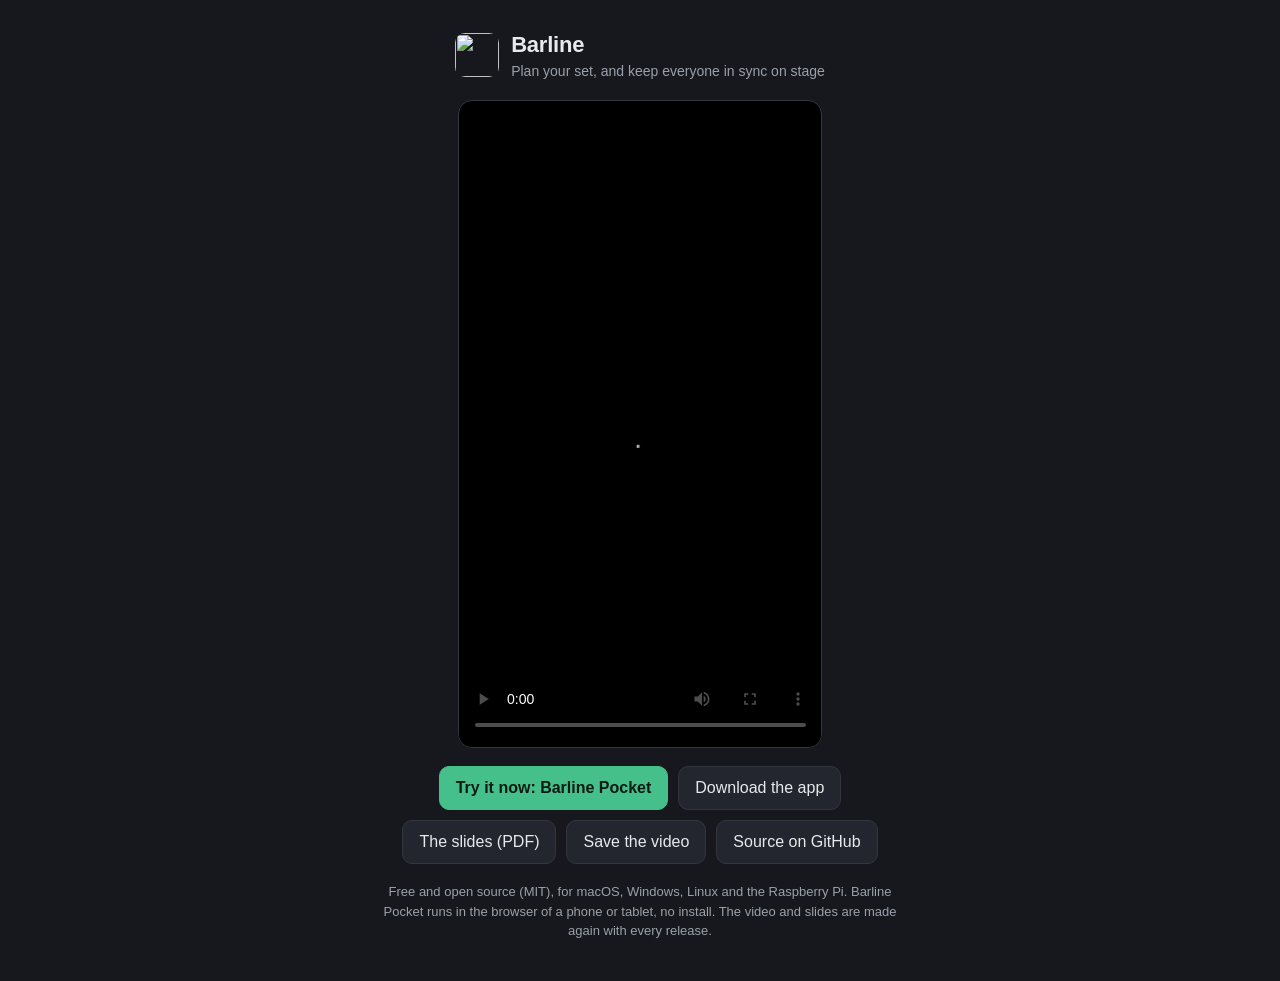
==== tools/pitch_page.html @ 4016ab45 "0.21.0: the pitch video on every release, on the README and its own page - pitch.yml (adapted from S" ====
<!doctype html>
<html lang="en">
<head>
<meta charset="utf-8">
<meta name="viewport" content="width=device-width, initial-scale=1">
<title>Barline — the video</title>
<meta name="description" content="Plan your set, and keep everyone in sync on stage: a short video about Barline, and the same slides as a PDF.">
<meta property="og:title" content="Barline — the video">
<meta property="og:description" content="Plan your set, and keep everyone in sync on stage, in two minutes.">
<meta property="og:type" content="video.other">
<meta property="og:image" content="slide-01.png">
<meta property="og:video" content="Barline_Pitch.mp4">
<link rel="icon" href="icon.png">
<!-- Published at giopas.github.io/Barline/video/ by .github/workflows/pocket.yml,
     next to Barline Pocket, with the newest video and slides from the
     releases beside it (pitch.yml makes them). Edit it in tools/pitch_page.html. -->
<style>
  /* Barline's own colours (web/static/style.css) */
  :root {
    color-scheme: dark;
    --bg: #16181d; --panel: #1d2026; --card: #23262e; --border: #32363f;
    --text: #e8e9ec; --dim: #9aa0ab; --accent: #5b8cff; --ok: #45c08a;
  }
  * { box-sizing: border-box; }
  body {
    margin: 0; background: var(--bg); color: var(--text);
    font: 16px/1.5 -apple-system, BlinkMacSystemFont, "Segoe UI", Roboto, sans-serif;
    display: flex; flex-direction: column; align-items: center;
    padding: 28px 16px 40px; gap: 18px; min-height: 100vh;
  }
  header { display: flex; align-items: center; gap: 12px; }
  header img { width: 44px; height: 44px; border-radius: 10px; }
  h1 { margin: 0; font-size: 22px; letter-spacing: -0.01em; }
  header p { margin: 0; color: var(--dim); font-size: 14px; }
  video {
    display: block; width: auto; max-width: 100%; height: min(72vh, 900px);
    aspect-ratio: 9 / 16; background: #000; border-radius: 14px;
    border: 1px solid var(--border);
  }
  nav { display: flex; flex-wrap: wrap; gap: 10px; justify-content: center; max-width: 560px; }
  a.btn {
    display: inline-flex; align-items: center; min-height: 44px; padding: 0 16px;
    border-radius: 10px; border: 1px solid var(--border); background: var(--card);
    color: var(--text); text-decoration: none; font-weight: 500;
  }
  a.btn:hover { border-color: var(--accent); }
  a.btn.primary { background: var(--ok); border-color: var(--ok); color: #0d1a12; font-weight: 600; }
  a:focus-visible { outline: 2px solid var(--accent); outline-offset: 2px; }
  footer { color: var(--dim); font-size: 13px; text-align: center; max-width: 520px; }
  footer a { color: inherit; }
  @media (max-width: 480px) { video { height: auto; width: 100%; } }
</style>
</head>
<body>
  <header>
    <img src="icon.png" alt="">
    <div>
      <h1>Barline</h1>
      <p>Plan your set, and keep everyone in sync on stage</p>
    </div>
  </header>

  <video controls playsinline preload="metadata" poster="slide-01.png"
         aria-label="Barline in two minutes, with captions">
    <source src="Barline_Pitch.mp4" type="video/mp4">
    Your browser does not play this video.
    <a href="Barline_Pitch.mp4">Download it</a> instead.
  </video>

  <nav aria-label="More">
    <a class="btn primary" href="../">Try it now: Barline Pocket</a>
    <a class="btn" href="https://github.com/giopas/Barline/releases/latest">Download the app</a>
    <a class="btn" href="Barline_Pitch.pdf">The slides (PDF)</a>
    <a class="btn" href="Barline_Pitch.mp4" download>Save the video</a>
    <a class="btn" href="https://github.com/giopas/Barline">Source on GitHub</a>
  </nav>

  <footer>
    Free and open source (MIT), for macOS, Windows, Linux and the Raspberry Pi.
    Barline Pocket runs in the browser of a phone or tablet, no install.
    The video and slides are made again with every release.
  </footer>
</body>
</html>
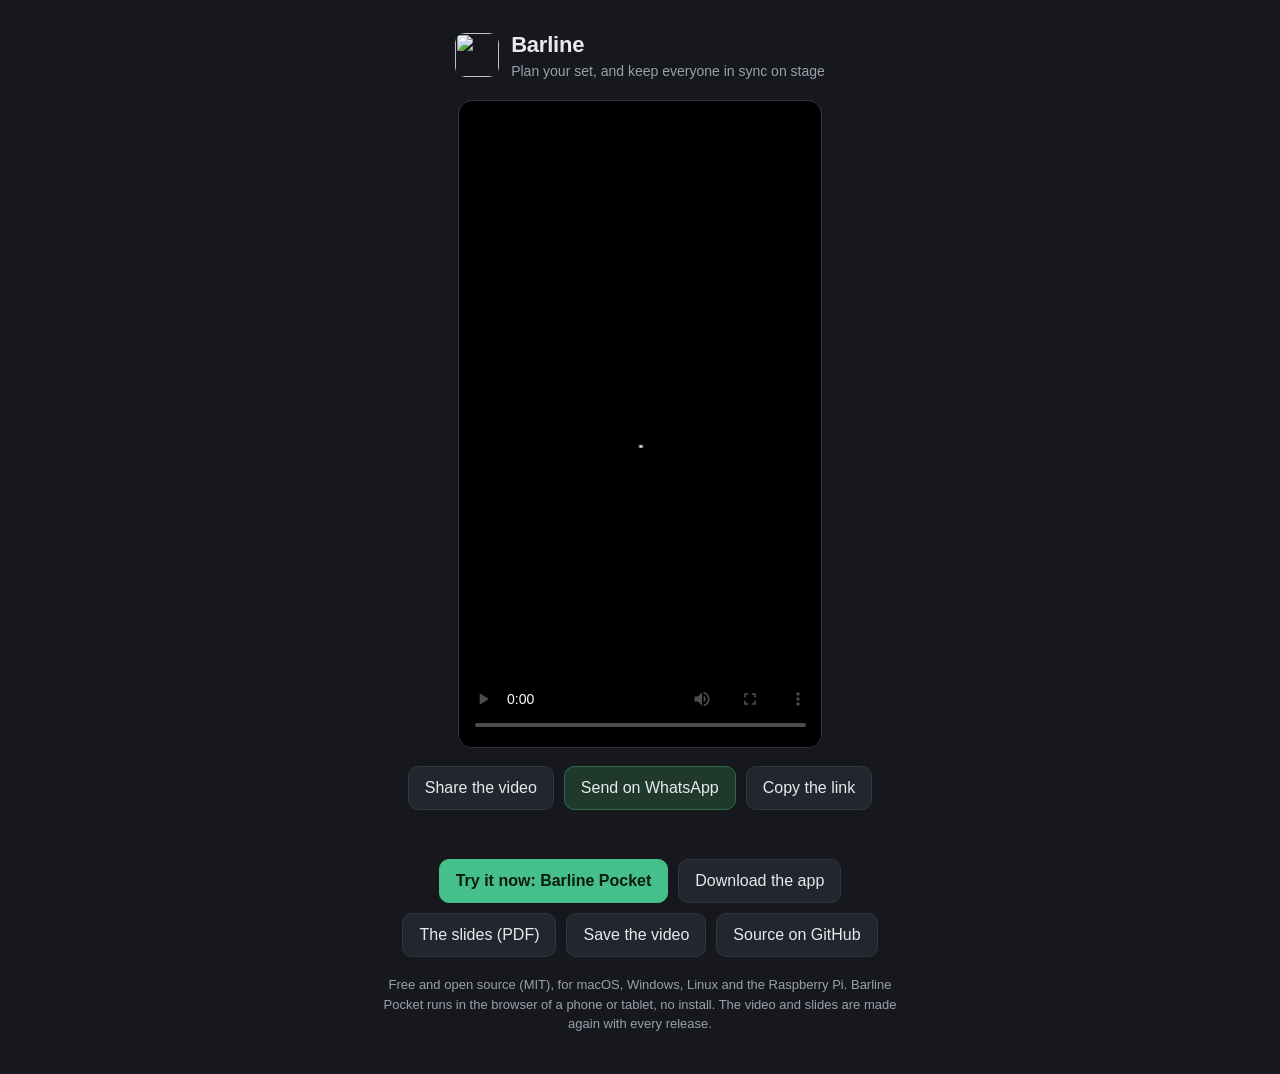
==== commit 209507b0: "feat(video page): share buttons (WhatsApp, share sheet, copy link), Pocket card when the video ends;" ====
--- a/tools/pitch_page.html
+++ b/tools/pitch_page.html
@@ -8,8 +8,16 @@
 <meta property="og:title" content="Barline — the video">
 <meta property="og:description" content="Plan your set, and keep everyone in sync on stage, in two minutes.">
 <meta property="og:type" content="video.other">
-<meta property="og:image" content="slide-01.png">
-<meta property="og:video" content="Barline_Pitch.mp4">
+<meta property="og:site_name" content="Barline">
+<!-- Absolute URLs: WhatsApp and the other chat apps ignore relative ones,
+     and then send the link with no picture. -->
+<meta property="og:url" content="https://giopas.github.io/Barline/video/">
+<meta property="og:image" content="https://giopas.github.io/Barline/video/slide-01.png">
+<meta property="og:image:type" content="image/png">
+<meta property="og:image:alt" content="Barline: plan your songs together, then every phone and tablet follows them in sync on stage">
+<meta property="og:video" content="https://giopas.github.io/Barline/video/Barline_Pitch.mp4">
+<meta property="og:video:type" content="video/mp4">
+<meta name="twitter:card" content="summary_large_image">
 <link rel="icon" href="icon.png">
 <!-- Published at giopas.github.io/Barline/video/ by .github/workflows/pocket.yml,
      next to Barline Pocket, with the newest video and slides from the
@@ -38,17 +46,30 @@
     border: 1px solid var(--border);
   }
   nav { display: flex; flex-wrap: wrap; gap: 10px; justify-content: center; max-width: 560px; }
-  a.btn {
+  .btn {
     display: inline-flex; align-items: center; min-height: 44px; padding: 0 16px;
     border-radius: 10px; border: 1px solid var(--border); background: var(--card);
     color: var(--text); text-decoration: none; font-weight: 500;
   }
-  a.btn:hover { border-color: var(--accent); }
-  a.btn.primary { background: var(--ok); border-color: var(--ok); color: #0d1a12; font-weight: 600; }
-  a:focus-visible { outline: 2px solid var(--accent); outline-offset: 2px; }
+  button.btn { font: inherit; cursor: pointer; }
+  .btn:hover { border-color: var(--accent); }
+  .btn.primary { background: var(--ok); border-color: var(--ok); color: #0d1a12; font-weight: 600; }
+  a:focus-visible, button:focus-visible { outline: 2px solid var(--accent); outline-offset: 2px; }
   footer { color: var(--dim); font-size: 13px; text-align: center; max-width: 520px; }
   footer a { color: inherit; }
-  @media (max-width: 480px) { video { height: auto; width: 100%; } }
+  .player { position: relative; max-width: 100%; }
+  .end {
+    position: absolute; inset: 0; border-radius: 14px; padding: 24px;
+    background: rgba(13, 15, 19, 0.88); display: flex; flex-direction: column;
+    align-items: center; justify-content: center; gap: 12px; text-align: center;
+  }
+  .end[hidden] { display: none; }
+  .end p { margin: 0 0 6px; font-size: 20px; font-weight: 600; }
+  .end small { color: var(--dim); font-size: 13px; }
+  .share { display: flex; flex-wrap: wrap; gap: 10px; justify-content: center; }
+  .btn.wa { background: #1f3a2c; border-color: #2f6b4b; }
+  .note { color: var(--ok); font-size: 14px; min-height: 1.5em; margin: -8px 0 0; }
+  @media (max-width: 480px) { .player, video { height: auto; width: 100%; } }
 </style>
 </head>
 <body>
@@ -60,12 +81,31 @@
     </div>
   </header>
 
-  <video controls playsinline preload="metadata" poster="slide-01.png"
-         aria-label="Barline in two minutes, with captions">
-    <source src="Barline_Pitch.mp4" type="video/mp4">
-    Your browser does not play this video.
-    <a href="Barline_Pitch.mp4">Download it</a> instead.
-  </video>
+  <div class="player">
+    <video controls playsinline preload="metadata" poster="slide-01.png"
+           aria-label="Barline in two minutes, with captions">
+      <source src="Barline_Pitch.mp4" type="video/mp4">
+      Your browser does not play this video.
+      <a href="Barline_Pitch.mp4">Download it</a> instead.
+    </video>
+    <!-- Shown when the video ends: the next step is trying it. -->
+    <div class="end" id="end" hidden>
+      <p>Try it now, on this phone</p>
+      <a class="btn primary" href="../">Open Barline Pocket</a>
+      <small>In the browser: no install, no account</small>
+      <button class="btn" type="button" id="again">Watch again</button>
+    </div>
+  </div>
+
+  <!-- Sends the link to this page, not the file: in WhatsApp it shows as a
+       card with the first slide, and the video plays in the browser, with
+       nothing to download. The message also has the link to Pocket. -->
+  <div class="share" role="group" aria-label="Share">
+    <button class="btn" type="button" id="share" hidden>Share the video</button>
+    <a class="btn wa" id="wa" href="https://wa.me/?text=" target="_blank" rel="noopener">Send on WhatsApp</a>
+    <button class="btn" type="button" id="copy">Copy the link</button>
+  </div>
+  <p class="note" id="note" aria-live="polite"></p>
 
   <nav aria-label="More">
     <a class="btn primary" href="../">Try it now: Barline Pocket</a>
@@ -80,5 +120,46 @@
     Barline Pocket runs in the browser of a phone or tablet, no install.
     The video and slides are made again with every release.
   </footer>
+<script>
+  const PAGE = "https://giopas.github.io/Barline/video/";
+  const POCKET = "https://giopas.github.io/Barline/";
+  const TEXT = "Barline in two minutes: plan our songs together, then every " +
+    "phone and tablet follows them in sync on stage.";
+  const MESSAGE = TEXT + "\n\u25B6 The video: " + PAGE +
+    "\n\uD83C\uDFB8 Try it now on your phone: " + POCKET;
+
+  const video = document.querySelector("video");
+  const end = document.getElementById("end");
+  const note = document.getElementById("note");
+  const say = (msg) => { note.textContent = msg; setTimeout(() => { note.textContent = ""; }, 3000); };
+
+  video.addEventListener("ended", () => { end.hidden = false; });
+  video.addEventListener("play", () => { end.hidden = true; });
+  document.getElementById("again").addEventListener("click", () => {
+    video.currentTime = 0; video.play();
+  });
+
+  document.getElementById("wa").href = "https://wa.me/?text=" + encodeURIComponent(MESSAGE);
+
+  // The phone's own share sheet (WhatsApp, Messages, Mail...), where there is one.
+  const share = document.getElementById("share");
+  if (navigator.share) {
+    share.hidden = false;
+    share.addEventListener("click", async () => {
+      try {
+        await navigator.share({ title: "Barline \u2014 the video", text: MESSAGE });
+      } catch (e) { /* closed without sharing */ }
+    });
+  }
+
+  document.getElementById("copy").addEventListener("click", async () => {
+    try {
+      await navigator.clipboard.writeText(PAGE);
+      say("Link copied");
+    } catch (e) {
+      window.prompt("Copy the link:", PAGE);
+    }
+  });
+</script>
 </body>
 </html>
